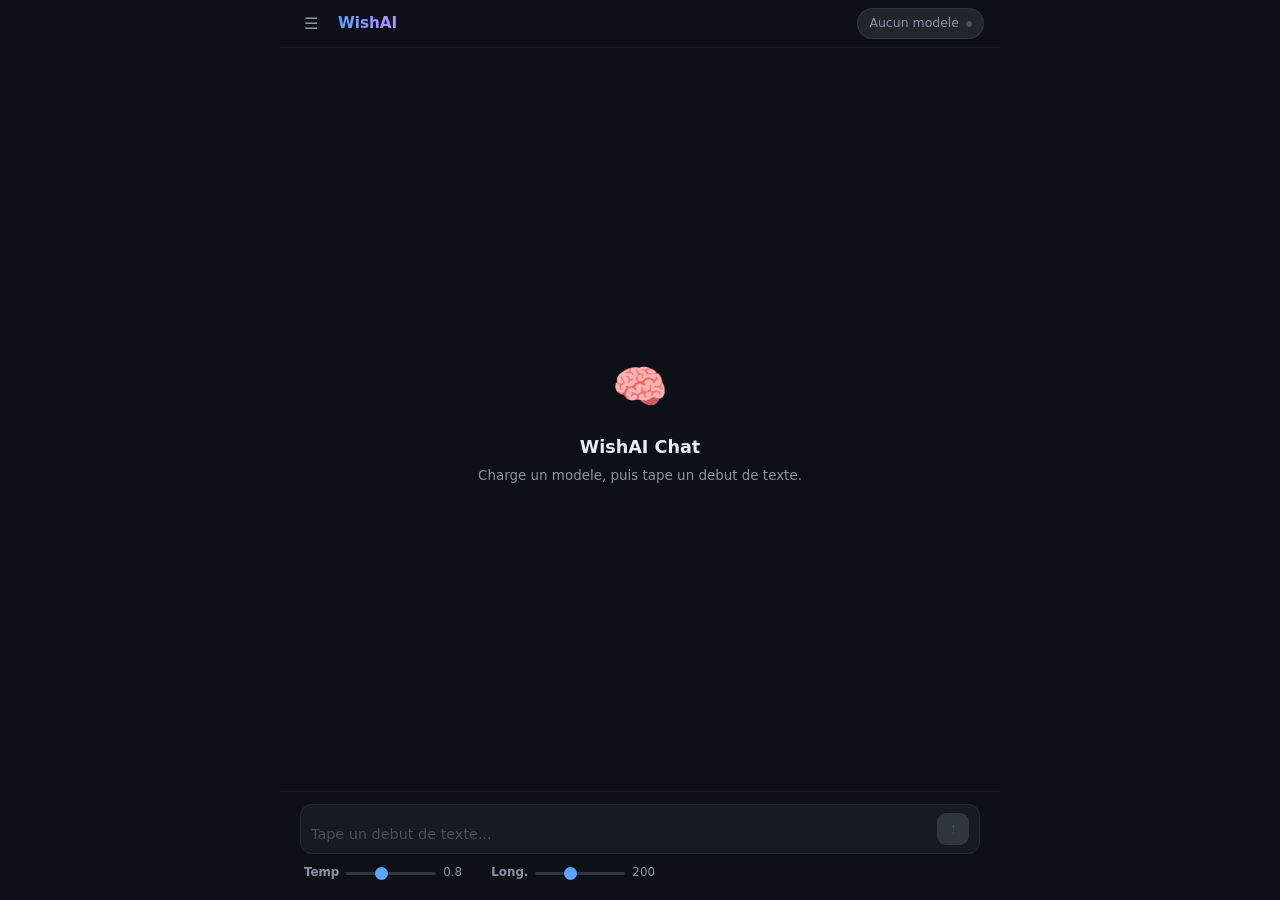
==== chatting/index.html @ bb80dd30 "v1.1 — architecture moderne (RoPE+RMSNorm+SwiGLU), SSE, port dynamique, multi-modèles, CONTRIBUTING" ====
<!DOCTYPE html>
<html lang="fr">
<head>
<meta charset="UTF-8">
<meta name="viewport" content="width=device-width, initial-scale=1.0">
<title>WishAI — Chat</title>
<link rel="stylesheet" href="style.css">
</head>
<body>

<!-- PANEL CONVERSATIONS -->
<div class="conv-overlay" id="conv-overlay" onclick="closeConvPanel()"></div>
<aside class="conv-panel" id="conv-panel">
  <div class="conv-panel-head">
    <span class="conv-panel-title">Historique</span>
    <button class="icon-btn" onclick="newConv()" title="Nouvelle conversation">+</button>
  </div>
  <div class="conv-list" id="conv-list"></div>
</aside>

<!-- PANEL MODELE -->
<div class="model-overlay" id="model-overlay" onclick="closeModelPanel()"></div>
<div class="model-panel" id="model-panel">
  <select id="model-select" class="model-select"></select>
  <button class="model-load-btn" id="load-btn" onclick="loadModel()">Charger</button>
  <div class="model-status" id="model-status"></div>
</div>

<!-- APP -->
<div class="app">

  <!-- TOPBAR -->
  <header class="topbar">
    <button class="topbar-btn" onclick="toggleConvPanel()" title="Historique">&#9776;</button>
    <span class="topbar-logo">WishAI</span>
    <div class="topbar-right">
      <span class="model-chip" id="model-chip" onclick="toggleModelPanel()">
        <span id="chip-label">Aucun modele</span>
        <span class="chip-dot" id="chip-dot"></span>
      </span>
    </div>
  </header>

  <!-- MESSAGES -->
  <div class="messages" id="messages">
    <div class="welcome" id="welcome">
      <div class="welcome-icon">&#129504;</div>
      <p class="welcome-title">WishAI Chat</p>
      <p class="welcome-hint">Charge un modele, puis tape un debut de texte.</p>
    </div>
  </div>

  <!-- INPUT -->
  <div class="input-zone">
    <div class="input-box" id="input-box">
      <textarea id="input" class="input-ta"
                placeholder="Tape un debut de texte..."
                rows="1"
                onkeydown="onKey(event)"
                oninput="autoResize(this)"></textarea>
      <button class="send-btn" id="send-btn" onclick="send()" disabled>&#8593;</button>
    </div>
    <div class="settings-row">
      <label class="setting-lbl">
        <span>Temp</span>
        <input type="range" class="mini-slider" id="temp-s" min="0.1" max="2" step="0.1" value="0.8"
               oninput="document.getElementById('tv').textContent=parseFloat(this.value).toFixed(1)">
        <span id="tv">0.8</span>
      </label>
      <label class="setting-lbl">
        <span>Long.</span>
        <input type="range" class="mini-slider" id="len-s" min="20" max="500" step="10" value="200"
               oninput="document.getElementById('lv').textContent=this.value">
        <span id="lv">200</span>
      </label>
    </div>
  </div>

</div>

<script src="app.js"></script>
</body>
</html>
---- chatting/style.css ----
:root {
  --bg:     #0d1117;
  --bg1:    #161b22;
  --bg2:    #21262d;
  --bg3:    #30363d;
  --text:   #e6edf3;
  --muted:  #8b949e;
  --dim:    #484f58;
  --blue:   #58a6ff;
  --purple: #bc8cff;
  --green:  #3fb950;
  --red:    #f85149;
  --yellow: #e3b341;
  --border: rgba(255,255,255,0.07);
  --radius: 14px;
}

/* ── BASE ── */
*, *::before, *::after {
  box-sizing: border-box;
  margin: 0; padding: 0;
  user-select: none;          /* pas de sélection sur l'UI */
  -webkit-user-select: none;
}
html, body { height: 100%; overflow: hidden; }
body {
  background: var(--bg);
  color: var(--text);
  font-family: 'Segoe UI', system-ui, sans-serif;
  font-size: 14px;
  line-height: 1.5;
}

/* ── APP ── */
.app {
  display: flex;
  flex-direction: column;
  height: 100vh;
  max-width: 720px;
  margin: 0 auto;
}

/* ── TOPBAR ── */
.topbar {
  display: flex;
  align-items: center;
  gap: 12px;
  padding: 0 16px;
  height: 48px;
  border-bottom: 1px solid var(--border);
  flex-shrink: 0;
}
.topbar-btn {
  background: none;
  border: none;
  color: var(--muted);
  font-size: 1rem;
  cursor: pointer;
  padding: 6px 8px;
  border-radius: 8px;
  transition: background 0.15s, color 0.15s;
  line-height: 1;
}
.topbar-btn:hover { background: var(--bg2); color: var(--text); }

.topbar-logo {
  font-weight: 700;
  font-size: 0.95rem;
  background: linear-gradient(90deg, var(--blue), var(--purple));
  -webkit-background-clip: text;
  -webkit-text-fill-color: transparent;
}

.topbar-right { margin-left: auto; }

.model-chip {
  display: inline-flex;
  align-items: center;
  gap: 7px;
  padding: 5px 11px;
  background: var(--bg2);
  border: 1px solid var(--border);
  border-radius: 20px;
  font-size: 0.78rem;
  color: var(--muted);
  cursor: pointer;
  transition: all 0.15s;
}
.model-chip:hover { border-color: var(--dim); color: var(--text); }
.chip-dot {
  width: 6px; height: 6px;
  border-radius: 50%;
  background: var(--dim);
  flex-shrink: 0;
  transition: background 0.3s;
}
.chip-dot.ok     { background: var(--green); }
.chip-dot.load   { background: var(--yellow); animation: pulse 1s infinite; }
.chip-dot.err    { background: var(--red); }
@keyframes pulse { 0%,100% { opacity:1 } 50% { opacity:0.3 } }

/* ── MESSAGES ── */
.messages {
  flex: 1;
  overflow-y: auto;
  padding: 28px 20px;
  display: flex;
  flex-direction: column;
  gap: 14px;
  scroll-behavior: smooth;
}
.messages::-webkit-scrollbar { width: 3px; }
.messages::-webkit-scrollbar-thumb { background: var(--bg3); border-radius: 2px; }

/* Welcome */
.welcome {
  margin: auto;
  text-align: center;
  color: var(--muted);
  padding: 20px;
}
.welcome-icon  { font-size: 2.8rem; margin-bottom: 14px; }
.welcome-title { font-size: 1.1rem; font-weight: 700; color: var(--text); margin-bottom: 6px; }
.welcome-hint  { font-size: 0.84rem; color: var(--muted); }

/* Bubbles */
.row {
  display: flex;
  gap: 8px;
  align-items: flex-end;
  max-width: 100%;
}
.row.user { flex-direction: row-reverse; align-self: flex-end; }
.row.ai   { align-self: flex-start; }

.av {
  width: 28px; height: 28px;
  border-radius: 50%;
  display: flex; align-items: center; justify-content: center;
  font-size: 0.78rem;
  flex-shrink: 0;
  background: var(--bg2);
  border: 1px solid var(--border);
}

.bubble {
  padding: 10px 14px;
  border-radius: var(--radius);
  font-size: 0.88rem;
  line-height: 1.6;
  white-space: pre-wrap;
  word-break: break-word;
  max-width: 78%;
  user-select: text;           /* texte des bulles sélectionnable */
  -webkit-user-select: text;
}
.row.user .bubble {
  background: rgba(88,166,255,0.12);
  border: 1px solid rgba(88,166,255,0.2);
  border-radius: var(--radius) 4px var(--radius) var(--radius);
}
.row.ai .bubble {
  background: var(--bg1);
  border: 1px solid var(--border);
  border-radius: 4px var(--radius) var(--radius) var(--radius);
}

/* Typing */
.typing { display: flex; gap: 4px; align-items: center; padding: 6px 0; }
.typing span {
  width: 5px; height: 5px;
  border-radius: 50%;
  background: var(--muted);
  animation: blink 1.2s infinite;
}
.typing span:nth-child(2) { animation-delay: 0.2s; }
.typing span:nth-child(3) { animation-delay: 0.4s; }
@keyframes blink { 0%,80%,100% { opacity:0.2 } 40% { opacity:1 } }

/* ── INPUT ZONE ── */
.input-zone {
  padding: 12px 20px 18px;
  border-top: 1px solid var(--border);
  flex-shrink: 0;
}
.input-box {
  display: flex;
  align-items: flex-end;
  gap: 8px;
  background: var(--bg1);
  border: 1px solid var(--border);
  border-radius: 12px;
  padding: 8px 10px;
  transition: border-color 0.2s;
}
.input-box:focus-within { border-color: rgba(88,166,255,0.35); }

.input-ta {
  flex: 1;
  background: none;
  border: none;
  outline: none;
  color: var(--text);
  font-size: 0.9rem;
  line-height: 1.5;
  resize: none;
  font-family: inherit;
  max-height: 130px;
  overflow-y: auto;
  user-select: text;           /* champ de texte sélectionnable */
  -webkit-user-select: text;
}
.input-ta::placeholder { color: var(--dim); }

.send-btn {
  width: 32px; height: 32px;
  flex-shrink: 0;
  border-radius: 9px;
  background: var(--blue);
  border: none;
  color: #fff;
  font-size: 1rem;
  font-weight: 700;
  cursor: pointer;
  display: flex; align-items: center; justify-content: center;
  transition: all 0.15s;
  line-height: 1;
}
.send-btn:hover:not(:disabled) { background: var(--purple); }
.send-btn:disabled { background: var(--bg3); color: var(--dim); cursor: not-allowed; }

/* Settings row */
.settings-row {
  display: flex;
  gap: 20px;
  align-items: center;
  margin-top: 10px;
  padding: 0 4px;
}
.setting-lbl {
  display: flex;
  align-items: center;
  gap: 7px;
  font-size: 0.74rem;
  color: var(--dim);
}
.setting-lbl span:first-child { color: var(--muted); font-weight: 600; min-width: 28px; }
.setting-lbl span:last-child  { min-width: 28px; color: var(--muted); }

.mini-slider {
  -webkit-appearance: none;
  height: 3px;
  width: 90px;
  border-radius: 2px;
  background: var(--bg3);
  outline: none;
  cursor: pointer;
}
.mini-slider::-webkit-slider-thumb {
  -webkit-appearance: none;
  width: 13px; height: 13px;
  border-radius: 50%;
  background: var(--blue);
  cursor: pointer;
  transition: background 0.15s;
}
.mini-slider::-webkit-slider-thumb:hover { background: var(--purple); }

/* ── PANEL CONVERSATIONS ── */
.conv-overlay {
  display: none;
  position: fixed; inset: 0;
  background: rgba(0,0,0,0.4);
  z-index: 40;
}
.conv-overlay.open { display: block; }

.conv-panel {
  position: fixed;
  left: 0; top: 0; bottom: 0;
  width: 260px;
  background: var(--bg1);
  border-right: 1px solid var(--border);
  z-index: 50;
  display: flex; flex-direction: column;
  transform: translateX(-100%);
  transition: transform 0.22s ease;
}
.conv-panel.open { transform: translateX(0); }

.conv-panel-head {
  display: flex;
  align-items: center;
  justify-content: space-between;
  padding: 16px;
  border-bottom: 1px solid var(--border);
}
.conv-panel-title { font-weight: 600; font-size: 0.88rem; }

.icon-btn {
  background: none; border: none;
  color: var(--muted);
  font-size: 1.1rem;
  cursor: pointer;
  width: 28px; height: 28px;
  border-radius: 6px;
  display: flex; align-items: center; justify-content: center;
  transition: background 0.15s, color 0.15s;
}
.icon-btn:hover { background: var(--bg2); color: var(--text); }

.conv-list {
  flex: 1;
  overflow-y: auto;
  padding: 8px;
}
.conv-item {
  padding: 10px 12px;
  border-radius: 9px;
  cursor: pointer;
  transition: background 0.15s;
  display: flex;
  align-items: center;
  justify-content: space-between;
  gap: 8px;
}
.conv-item:hover { background: var(--bg2); }
.conv-item.active { background: rgba(88,166,255,0.1); }
.conv-item-info { flex: 1; min-width: 0; }
.conv-title {
  font-size: 0.83rem;
  font-weight: 500;
  white-space: nowrap;
  overflow: hidden;
  text-overflow: ellipsis;
  color: var(--text);
}
.conv-date { font-size: 0.7rem; color: var(--dim); margin-top: 2px; }
.conv-del {
  background: none; border: none;
  color: var(--dim);
  font-size: 0.8rem;
  cursor: pointer;
  opacity: 0;
  padding: 2px 5px;
  border-radius: 4px;
  transition: all 0.15s;
}
.conv-item:hover .conv-del { opacity: 1; }
.conv-del:hover { background: rgba(248,81,73,0.12); color: var(--red); }

.conv-empty {
  text-align: center;
  color: var(--dim);
  font-size: 0.8rem;
  padding: 24px 12px;
}

/* ── PANEL MODELE ── */
.model-overlay {
  display: none;
  position: fixed; inset: 0;
  z-index: 40;
}
.model-overlay.open { display: block; }

.model-panel {
  position: fixed;
  top: 52px; right: 16px;
  width: 240px;
  background: var(--bg1);
  border: 1px solid var(--border);
  border-radius: 12px;
  padding: 14px;
  z-index: 50;
  display: flex; flex-direction: column; gap: 10px;
  box-shadow: 0 8px 24px rgba(0,0,0,0.4);
  transform: scale(0.95) translateY(-6px);
  opacity: 0;
  pointer-events: none;
  transition: all 0.15s ease;
}
.model-panel.open {
  transform: scale(1) translateY(0);
  opacity: 1;
  pointer-events: all;
}

.model-select {
  background: var(--bg2);
  border: 1px solid var(--border);
  border-radius: 8px;
  color: var(--text);
  padding: 8px 10px;
  font-size: 0.83rem;
  outline: none;
  cursor: pointer;
  width: 100%;
}
.model-load-btn {
  padding: 8px;
  background: rgba(88,166,255,0.12);
  border: 1px solid rgba(88,166,255,0.25);
  border-radius: 8px;
  color: var(--blue);
  font-size: 0.84rem;
  font-weight: 600;
  cursor: pointer;
  transition: all 0.15s;
  width: 100%;
}
.model-load-btn:hover:not(:disabled) { background: rgba(88,166,255,0.22); }
.model-load-btn:disabled { opacity: 0.4; cursor: not-allowed; }

.model-status { font-size: 0.76rem; color: var(--muted); line-height: 1.4; min-height: 16px; }
.model-status.ok   { color: var(--green); }
.model-status.load { color: var(--yellow); }
.model-status.err  { color: var(--red); }
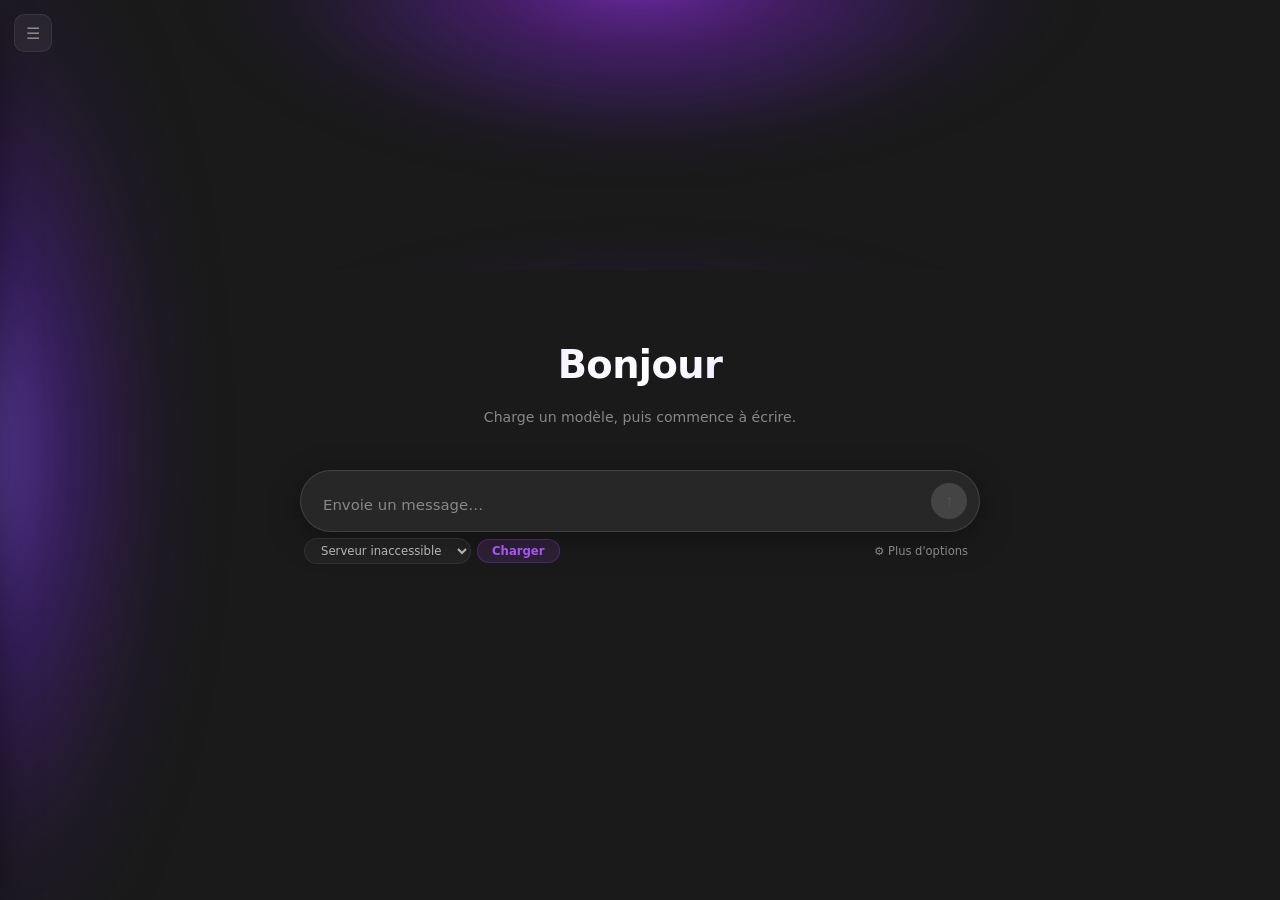
==== commit d6b5eb07: "v1.5.0 — manifest system, real HF sizes, hot-reload, checkpoints" ====
--- a/chatting/index.html
+++ b/chatting/index.html
@@ -1,78 +1,76 @@
 <!DOCTYPE html>
 <html lang="fr">
 <head>
-<meta charset="UTF-8">
-<meta name="viewport" content="width=device-width, initial-scale=1.0">
-<title>WishAI — Chat</title>
-<link rel="stylesheet" href="style.css">
+  <meta charset="UTF-8">
+  <meta name="viewport" content="width=device-width, initial-scale=1.0">
+  <title>WishAI — Chat</title>
+  <link rel="stylesheet" href="style.css">
 </head>
 <body>
+
+<!-- Fond glow bords -->
+<canvas id="bg-canvas"></canvas>
 
 <!-- PANEL CONVERSATIONS -->
 <div class="conv-overlay" id="conv-overlay" onclick="closeConvPanel()"></div>
 <aside class="conv-panel" id="conv-panel">
   <div class="conv-panel-head">
     <span class="conv-panel-title">Historique</span>
-    <button class="icon-btn" onclick="newConv()" title="Nouvelle conversation">+</button>
+    <div style="display:flex;gap:4px;align-items:center">
+      <button class="icon-btn" onclick="newConv()" title="Nouvelle conversation">+</button>
+      <button class="conv-panel-close" onclick="closeConvPanel()" title="Fermer">✕</button>
+    </div>
   </div>
   <div class="conv-list" id="conv-list"></div>
 </aside>
 
-<!-- PANEL MODELE -->
-<div class="model-overlay" id="model-overlay" onclick="closeModelPanel()"></div>
-<div class="model-panel" id="model-panel">
-  <select id="model-select" class="model-select"></select>
-  <button class="model-load-btn" id="load-btn" onclick="loadModel()">Charger</button>
-  <div class="model-status" id="model-status"></div>
-</div>
+<!-- Bouton sidebar flottant -->
+<button class="sidebar-toggle" onclick="toggleConvPanel()" title="Conversations">&#9776;</button>
 
 <!-- APP -->
-<div class="app">
+<div class="app" id="app">
 
-  <!-- TOPBAR -->
-  <header class="topbar">
-    <button class="topbar-btn" onclick="toggleConvPanel()" title="Historique">&#9776;</button>
-    <span class="topbar-logo">WishAI</span>
-    <div class="topbar-right">
-      <span class="model-chip" id="model-chip" onclick="toggleModelPanel()">
-        <span id="chip-label">Aucun modele</span>
-        <span class="chip-dot" id="chip-dot"></span>
-      </span>
+  <!-- Zone messages (cachée tant que pas de chat) -->
+  <div class="messages" id="messages"></div>
+
+  <!-- Écran d'accueil + input flottant (centré) -->
+  <div class="welcome-wrap" id="welcome-wrap">
+    <div class="welcome" id="welcome">
+      <p class="welcome-title" id="welcome-title">WishAI</p>
+      <p class="welcome-hint">Charge un modèle, puis commence à écrire.</p>
     </div>
-  </header>
-
-  <!-- MESSAGES -->
-  <div class="messages" id="messages">
-    <div class="welcome" id="welcome">
-      <div class="welcome-icon">&#129504;</div>
-      <p class="welcome-title">WishAI Chat</p>
-      <p class="welcome-hint">Charge un modele, puis tape un debut de texte.</p>
-    </div>
-  </div>
-
-  <!-- INPUT -->
-  <div class="input-zone">
-    <div class="input-box" id="input-box">
-      <textarea id="input" class="input-ta"
-                placeholder="Tape un debut de texte..."
-                rows="1"
-                onkeydown="onKey(event)"
-                oninput="autoResize(this)"></textarea>
-      <button class="send-btn" id="send-btn" onclick="send()" disabled>&#8593;</button>
-    </div>
-    <div class="settings-row">
-      <label class="setting-lbl">
-        <span>Temp</span>
-        <input type="range" class="mini-slider" id="temp-s" min="0.1" max="2" step="0.1" value="0.8"
-               oninput="document.getElementById('tv').textContent=parseFloat(this.value).toFixed(1)">
-        <span id="tv">0.8</span>
-      </label>
-      <label class="setting-lbl">
-        <span>Long.</span>
-        <input type="range" class="mini-slider" id="len-s" min="20" max="500" step="10" value="200"
-               oninput="document.getElementById('lv').textContent=this.value">
-        <span id="lv">200</span>
-      </label>
+    <!-- Input unique — bougera en bas au 1er message -->
+    <div class="input-zone" id="input-zone">
+      <div class="input-box" id="input-box">
+        <textarea id="input" class="input-ta"
+                  placeholder="Envoie un message…"
+                  rows="1"
+                  onkeydown="onKey(event)"
+                  oninput="autoResize(this)"></textarea>
+        <button class="send-btn" id="send-btn" onclick="send()" disabled>&#8593;</button>
+      </div>
+      <div class="input-footer">
+        <div class="model-inline-row">
+          <select id="model-select-inline" class="model-select-inline" onchange="onModelSelectChange()"></select>
+          <button class="load-inline-btn" id="load-inline-btn" onclick="loadModel()">Charger</button>
+          <span class="model-status" id="model-status"></span>
+        </div>
+        <button class="more-opts-btn" id="more-opts-btn" onclick="toggleMoreOpts()">⚙ Plus d'options</button>
+      </div>
+      <div class="more-opts-panel" id="more-opts-panel">
+        <label class="setting-lbl">
+          <span>Temp</span>
+          <input type="range" class="mini-slider" id="temp-s" min="0.1" max="2" step="0.1" value="0.8"
+                 oninput="document.getElementById('tv').textContent=parseFloat(this.value).toFixed(1)">
+          <span id="tv">0.8</span>
+        </label>
+        <label class="setting-lbl">
+          <span>Long.</span>
+          <input type="range" class="mini-slider" id="len-s" min="20" max="500" step="10" value="200"
+                 oninput="document.getElementById('lv').textContent=this.value">
+          <span id="lv">200</span>
+        </label>
+      </div>
     </div>
   </div>
 
--- a/chatting/style.css
+++ b/chatting/style.css
@@ -1,418 +1,450 @@
+/* ═══════════════════════════════════════════════
+   WishAI Chat  —  Design Claude / Gemini / GPT
+   ═══════════════════════════════════════════════ */
+
 :root {
-  --bg:     #0d1117;
-  --bg1:    #161b22;
-  --bg2:    #21262d;
-  --bg3:    #30363d;
-  --text:   #e6edf3;
-  --muted:  #8b949e;
-  --dim:    #484f58;
-  --blue:   #58a6ff;
-  --purple: #bc8cff;
-  --green:  #3fb950;
-  --red:    #f85149;
-  --yellow: #e3b341;
-  --border: rgba(255,255,255,0.07);
-  --radius: 14px;
-}
-
-/* ── BASE ── */
-*, *::before, *::after {
-  box-sizing: border-box;
-  margin: 0; padding: 0;
-  user-select: none;          /* pas de sélection sur l'UI */
-  -webkit-user-select: none;
-}
-html, body { height: 100%; overflow: hidden; }
+  --bg:       #1a1a1a;
+  --bg1:      #2a2a2a;
+  --bg2:      #333;
+  --bg3:      #444;
+  --text:     #ececec;
+  --text2:    #b4b4b4;
+  --muted:    #888;
+  --dim:      #555;
+  --accent:   #a855f7;
+  --accent2:  #9333ea;
+  --blue:     #6ba3ff;
+  --green:    #4ade80;
+  --red:      #f87171;
+  --yellow:   #fbbf24;
+  --border:   rgba(255,255,255,0.07);
+  --border2:  rgba(255,255,255,0.12);
+  --radius:   20px;
+  --topbar-h: 52px;
+  --input-w:  680px;
+}
+
+*,*::before,*::after { box-sizing:border-box; margin:0; padding:0;
+  user-select:none; -webkit-user-select:none; }
+html,body { height:100%; overflow:hidden; }
 body {
   background: var(--bg);
   color: var(--text);
-  font-family: 'Segoe UI', system-ui, sans-serif;
-  font-size: 14px;
-  line-height: 1.5;
-}
-
-/* ── APP ── */
-.app {
-  display: flex;
-  flex-direction: column;
-  height: 100vh;
-  max-width: 720px;
-  margin: 0 auto;
-}
-
-/* ── TOPBAR ── */
-.topbar {
-  display: flex;
-  align-items: center;
-  gap: 12px;
-  padding: 0 16px;
-  height: 48px;
-  border-bottom: 1px solid var(--border);
-  flex-shrink: 0;
-}
-.topbar-btn {
-  background: none;
-  border: none;
+  font-family: 'Segoe UI', system-ui, -apple-system, sans-serif;
+  font-size: 15px; line-height: 1.6;
+}
+
+/* ── FOND 3D ─────────────────────────────────── */
+#bg-canvas {
+  position: fixed; inset: 0;
+  z-index: 0; pointer-events: none;
+  opacity: 1;
+  transition: opacity 0.8s ease;
+}
+#bg-canvas.fade-out { opacity: 0.15; }
+
+/* ── BOUTON SIDEBAR FLOTTANT ─────────────────── */
+.sidebar-toggle {
+  position: fixed;
+  top: 14px; left: 14px;
+  z-index: 60;
+  background: rgba(255,255,255,.06);
+  border: 1px solid var(--border);
+  border-radius: 10px;
   color: var(--muted);
   font-size: 1rem;
+  width: 38px; height: 38px;
   cursor: pointer;
-  padding: 6px 8px;
-  border-radius: 8px;
-  transition: background 0.15s, color 0.15s;
-  line-height: 1;
-}
-.topbar-btn:hover { background: var(--bg2); color: var(--text); }
-
+  display: flex; align-items: center; justify-content: center;
+  transition: background .15s, color .15s;
+  backdrop-filter: blur(8px);
+}
+.sidebar-toggle:hover { background: rgba(255,255,255,.1); color: var(--text); }
+
+/* ── APP ──────────────────────────────────────── */
+.app {
+  position: relative; z-index: 1;
+  display: flex; flex-direction: column;
+  height: 100vh;
+}
+
+/* ── TOPBAR ────────────────────────────────────── */
+.topbar {
+  display: flex; align-items: center; gap: 10px;
+  padding: 0 16px; height: var(--topbar-h);
+  border-bottom: 1px solid var(--border);
+  background: rgba(26,26,26,0.7);
+  backdrop-filter: blur(12px);
+  flex-shrink: 0; z-index: 10;
+}
+.topbar-btn {
+  background: none; border: none; color: var(--muted);
+  font-size: 1rem; cursor: pointer; padding: 7px 9px;
+  border-radius: 9px; line-height: 1;
+  transition: background .15s, color .15s;
+}
+.topbar-btn:hover { background: rgba(255,255,255,.06); color: var(--text); }
 .topbar-logo {
-  font-weight: 700;
-  font-size: 0.95rem;
-  background: linear-gradient(90deg, var(--blue), var(--purple));
-  -webkit-background-clip: text;
-  -webkit-text-fill-color: transparent;
-}
-
+  font-weight: 700; font-size: 1rem; letter-spacing: -.3px;
+  background: linear-gradient(135deg, #c084fc 0%, #818cf8 100%);
+  -webkit-background-clip: text; -webkit-text-fill-color: transparent; background-clip: text;
+}
 .topbar-right { margin-left: auto; }
-
 .model-chip {
-  display: inline-flex;
-  align-items: center;
-  gap: 7px;
-  padding: 5px 11px;
-  background: var(--bg2);
+  display: inline-flex; align-items: center; gap: 8px;
+  padding: 5px 13px;
+  background: rgba(255,255,255,.05);
+  border: 1px solid var(--border2);
+  border-radius: 24px; font-size: .8rem; color: var(--text2);
+  cursor: pointer; font-weight: 500;
+  transition: all .15s;
+}
+.model-chip:hover { border-color: rgba(255,255,255,.2); color: var(--text); }
+.chip-dot {
+  width: 7px; height: 7px; border-radius: 50%;
+  background: var(--dim); flex-shrink: 0; transition: background .3s;
+}
+.chip-dot.ok   { background: var(--green); box-shadow: 0 0 5px var(--green); }
+.chip-dot.load { background: var(--yellow); animation: pulse 1s infinite; }
+.chip-dot.err  { background: var(--red); }
+@keyframes pulse { 0%,100%{opacity:1}50%{opacity:.3} }
+
+/* ── MESSAGES ──────────────────────────────────── */
+.messages {
+  display: none;        /* caché par défaut */
+  flex: 1; overflow-y: auto;
+  padding: 28px 20px 16px;
+  flex-direction: column; gap: 6px;
+  scroll-behavior: smooth;
+}
+.app.has-chat .messages {
+  display: flex;
+}
+.messages::-webkit-scrollbar { width:4px; }
+.messages::-webkit-scrollbar-thumb { background: var(--bg3); border-radius:2px; }
+
+/* ── WELCOME WRAP ──────────────────────────────── */
+.welcome-wrap {
+  position: fixed;
+  left: 0; right: 0;
+  top: 0; bottom: 0;
+  display: flex; flex-direction: column;
+  align-items: center; justify-content: center;
+  gap: 40px; z-index: 2;
+  pointer-events: none;
+  transition: opacity .35s ease, transform .35s ease;
+}
+.welcome-wrap > * { pointer-events: all; }
+.welcome-wrap.hide {
+  opacity: 0; transform: translateY(-12px);
+  pointer-events: none;
+}
+
+/* ── WELCOME TEXT ──────────────────────────────── */
+.welcome { text-align: center; animation: fadeUp .5s ease both; }
+@keyframes fadeUp {
+  from { opacity:0; transform:translateY(16px); }
+  to   { opacity:1; transform:translateY(0); }
+}
+.welcome-title {
+  font-size: 2.4rem; font-weight: 700; letter-spacing: -.6px;
+  background: linear-gradient(135deg, #f0e8ff 0%, #ffffff 55%, #ddd6fe 100%);
+  -webkit-background-clip: text; -webkit-text-fill-color: transparent; background-clip: text;
+  margin-bottom: 10px;
+}
+.welcome-hint { font-size: .88rem; color: var(--muted); line-height: 1.7; }
+
+/* ── INPUT ZONE (flottant par défaut) ─────────── */
+.input-zone {
+  width: min(var(--input-w), calc(100% - 40px));
+  animation: fadeUp .5s .1s ease both;
+}
+
+/* Input zone déplacé en bas (has-chat) */
+.app.has-chat .input-zone {
+  padding: 10px 20px 22px;
+  width: 100%;
+  background: rgba(26,26,26,.85);
+  backdrop-filter: blur(14px);
+  border-top: 1px solid var(--border);
+  flex-shrink: 0;
+  animation: none;
+}
+
+.input-box {
+  display: flex; align-items: flex-end; gap: 10px;
+  background: rgba(255,255,255,.06);
+  border: 1px solid var(--border2);
+  border-radius: 32px;
+  padding: 12px 12px 12px 22px;
+  max-width: var(--input-w);
+  margin: 0 auto;
+  transition: border-color .2s, box-shadow .2s;
+  box-shadow: 0 8px 32px rgba(0,0,0,.35);
+}
+.input-box:focus-within {
+  border-color: rgba(168,85,247,.45);
+  box-shadow: 0 8px 32px rgba(0,0,0,.35), 0 0 0 3px rgba(168,85,247,.1);
+}
+.input-ta {
+  flex:1; background:none; border:none; outline:none;
+  color:var(--text); font-size:.93rem; line-height:1.55;
+  resize:none; font-family:inherit; max-height:160px; overflow-y:auto;
+  user-select:text; -webkit-user-select:text; padding:2px 0;
+}
+.input-ta::placeholder { color:var(--muted); }
+.send-btn {
+  width:36px; height:36px; min-width:36px;
+  border-radius:50%; background:var(--accent); border:none; color:#fff;
+  font-size:1rem; font-weight:700; cursor:pointer;
+  display:flex; align-items:center; justify-content:center;
+  transition:all .15s; box-shadow:0 0 14px rgba(168,85,247,.35);
+}
+.send-btn:hover:not(:disabled) {
+  background: var(--accent2); transform:scale(1.08);
+  box-shadow: 0 0 20px rgba(168,85,247,.6);
+}
+.send-btn:disabled { background:var(--bg3); color:var(--dim); cursor:not-allowed; box-shadow:none; }
+
+/* ── INPUT FOOTER (modèle + plus d'options) ───────────── */
+.input-footer {
+  display: flex; align-items: center; justify-content: space-between;
+  padding: 6px 4px 2px;
+  max-width: var(--input-w); margin: 0 auto;
+}
+.model-inline-row {
+  display: flex; align-items: center; gap: 6px;
+  flex: 1; min-width: 0;
+}
+.model-select-inline {
+  background: rgba(255,255,255,.04);
   border: 1px solid var(--border);
   border-radius: 20px;
-  font-size: 0.78rem;
-  color: var(--muted);
-  cursor: pointer;
-  transition: all 0.15s;
-}
-.model-chip:hover { border-color: var(--dim); color: var(--text); }
-.chip-dot {
-  width: 6px; height: 6px;
-  border-radius: 50%;
-  background: var(--dim);
+  color: var(--text2);
+  padding: 4px 12px;
+  font-size: .73rem; outline: none; cursor: pointer;
+  font-family: inherit;
+  max-width: 200px;
+  transition: border-color .15s;
+}
+.model-select-inline:hover { border-color: var(--border2); }
+.model-select-inline option { background: #111; }
+.load-inline-btn {
+  padding: 4px 14px;
+  background: rgba(168,85,247,.12);
+  border: 1px solid rgba(168,85,247,.25);
+  border-radius: 20px;
+  color: var(--accent);
+  font-size: .73rem; font-weight: 600;
+  cursor: pointer; font-family: inherit;
   flex-shrink: 0;
-  transition: background 0.3s;
-}
-.chip-dot.ok     { background: var(--green); }
-.chip-dot.load   { background: var(--yellow); animation: pulse 1s infinite; }
-.chip-dot.err    { background: var(--red); }
-@keyframes pulse { 0%,100% { opacity:1 } 50% { opacity:0.3 } }
-
-/* ── MESSAGES ── */
-.messages {
-  flex: 1;
-  overflow-y: auto;
-  padding: 28px 20px;
-  display: flex;
-  flex-direction: column;
-  gap: 14px;
-  scroll-behavior: smooth;
-}
-.messages::-webkit-scrollbar { width: 3px; }
-.messages::-webkit-scrollbar-thumb { background: var(--bg3); border-radius: 2px; }
-
-/* Welcome */
-.welcome {
-  margin: auto;
-  text-align: center;
-  color: var(--muted);
-  padding: 20px;
-}
-.welcome-icon  { font-size: 2.8rem; margin-bottom: 14px; }
-.welcome-title { font-size: 1.1rem; font-weight: 700; color: var(--text); margin-bottom: 6px; }
-.welcome-hint  { font-size: 0.84rem; color: var(--muted); }
-
-/* Bubbles */
-.row {
-  display: flex;
-  gap: 8px;
-  align-items: flex-end;
-  max-width: 100%;
-}
-.row.user { flex-direction: row-reverse; align-self: flex-end; }
-.row.ai   { align-self: flex-start; }
-
-.av {
-  width: 28px; height: 28px;
-  border-radius: 50%;
-  display: flex; align-items: center; justify-content: center;
-  font-size: 0.78rem;
-  flex-shrink: 0;
-  background: var(--bg2);
-  border: 1px solid var(--border);
-}
-
-.bubble {
-  padding: 10px 14px;
-  border-radius: var(--radius);
-  font-size: 0.88rem;
-  line-height: 1.6;
-  white-space: pre-wrap;
-  word-break: break-word;
-  max-width: 78%;
-  user-select: text;           /* texte des bulles sélectionnable */
-  -webkit-user-select: text;
-}
-.row.user .bubble {
-  background: rgba(88,166,255,0.12);
-  border: 1px solid rgba(88,166,255,0.2);
-  border-radius: var(--radius) 4px var(--radius) var(--radius);
-}
-.row.ai .bubble {
-  background: var(--bg1);
-  border: 1px solid var(--border);
-  border-radius: 4px var(--radius) var(--radius) var(--radius);
-}
-
-/* Typing */
-.typing { display: flex; gap: 4px; align-items: center; padding: 6px 0; }
-.typing span {
-  width: 5px; height: 5px;
-  border-radius: 50%;
-  background: var(--muted);
-  animation: blink 1.2s infinite;
-}
-.typing span:nth-child(2) { animation-delay: 0.2s; }
-.typing span:nth-child(3) { animation-delay: 0.4s; }
-@keyframes blink { 0%,80%,100% { opacity:0.2 } 40% { opacity:1 } }
-
-/* ── INPUT ZONE ── */
-.input-zone {
-  padding: 12px 20px 18px;
-  border-top: 1px solid var(--border);
-  flex-shrink: 0;
-}
-.input-box {
-  display: flex;
-  align-items: flex-end;
-  gap: 8px;
-  background: var(--bg1);
-  border: 1px solid var(--border);
-  border-radius: 12px;
-  padding: 8px 10px;
-  transition: border-color 0.2s;
-}
-.input-box:focus-within { border-color: rgba(88,166,255,0.35); }
-
-.input-ta {
-  flex: 1;
-  background: none;
-  border: none;
-  outline: none;
-  color: var(--text);
-  font-size: 0.9rem;
-  line-height: 1.5;
-  resize: none;
-  font-family: inherit;
-  max-height: 130px;
-  overflow-y: auto;
-  user-select: text;           /* champ de texte sélectionnable */
-  -webkit-user-select: text;
-}
-.input-ta::placeholder { color: var(--dim); }
-
-.send-btn {
-  width: 32px; height: 32px;
-  flex-shrink: 0;
-  border-radius: 9px;
-  background: var(--blue);
-  border: none;
-  color: #fff;
-  font-size: 1rem;
-  font-weight: 700;
-  cursor: pointer;
-  display: flex; align-items: center; justify-content: center;
-  transition: all 0.15s;
-  line-height: 1;
-}
-.send-btn:hover:not(:disabled) { background: var(--purple); }
-.send-btn:disabled { background: var(--bg3); color: var(--dim); cursor: not-allowed; }
-
-/* Settings row */
-.settings-row {
-  display: flex;
-  gap: 20px;
-  align-items: center;
-  margin-top: 10px;
-  padding: 0 4px;
-}
-.setting-lbl {
-  display: flex;
-  align-items: center;
-  gap: 7px;
-  font-size: 0.74rem;
-  color: var(--dim);
-}
-.setting-lbl span:first-child { color: var(--muted); font-weight: 600; min-width: 28px; }
-.setting-lbl span:last-child  { min-width: 28px; color: var(--muted); }
-
-.mini-slider {
-  -webkit-appearance: none;
-  height: 3px;
-  width: 90px;
-  border-radius: 2px;
-  background: var(--bg3);
-  outline: none;
-  cursor: pointer;
-}
-.mini-slider::-webkit-slider-thumb {
-  -webkit-appearance: none;
-  width: 13px; height: 13px;
-  border-radius: 50%;
-  background: var(--blue);
-  cursor: pointer;
-  transition: background 0.15s;
-}
-.mini-slider::-webkit-slider-thumb:hover { background: var(--purple); }
-
-/* ── PANEL CONVERSATIONS ── */
-.conv-overlay {
-  display: none;
-  position: fixed; inset: 0;
-  background: rgba(0,0,0,0.4);
-  z-index: 40;
-}
-.conv-overlay.open { display: block; }
-
-.conv-panel {
-  position: fixed;
-  left: 0; top: 0; bottom: 0;
-  width: 260px;
-  background: var(--bg1);
-  border-right: 1px solid var(--border);
-  z-index: 50;
-  display: flex; flex-direction: column;
-  transform: translateX(-100%);
-  transition: transform 0.22s ease;
-}
-.conv-panel.open { transform: translateX(0); }
-
-.conv-panel-head {
-  display: flex;
-  align-items: center;
-  justify-content: space-between;
-  padding: 16px;
-  border-bottom: 1px solid var(--border);
-}
-.conv-panel-title { font-weight: 600; font-size: 0.88rem; }
-
-.icon-btn {
-  background: none; border: none;
-  color: var(--muted);
-  font-size: 1.1rem;
-  cursor: pointer;
-  width: 28px; height: 28px;
-  border-radius: 6px;
-  display: flex; align-items: center; justify-content: center;
-  transition: background 0.15s, color 0.15s;
-}
-.icon-btn:hover { background: var(--bg2); color: var(--text); }
-
-.conv-list {
-  flex: 1;
-  overflow-y: auto;
-  padding: 8px;
-}
-.conv-item {
-  padding: 10px 12px;
-  border-radius: 9px;
-  cursor: pointer;
-  transition: background 0.15s;
-  display: flex;
-  align-items: center;
-  justify-content: space-between;
-  gap: 8px;
-}
-.conv-item:hover { background: var(--bg2); }
-.conv-item.active { background: rgba(88,166,255,0.1); }
-.conv-item-info { flex: 1; min-width: 0; }
-.conv-title {
-  font-size: 0.83rem;
-  font-weight: 500;
-  white-space: nowrap;
-  overflow: hidden;
-  text-overflow: ellipsis;
-  color: var(--text);
-}
-.conv-date { font-size: 0.7rem; color: var(--dim); margin-top: 2px; }
-.conv-del {
-  background: none; border: none;
-  color: var(--dim);
-  font-size: 0.8rem;
-  cursor: pointer;
-  opacity: 0;
-  padding: 2px 5px;
-  border-radius: 4px;
-  transition: all 0.15s;
-}
-.conv-item:hover .conv-del { opacity: 1; }
-.conv-del:hover { background: rgba(248,81,73,0.12); color: var(--red); }
-
-.conv-empty {
-  text-align: center;
-  color: var(--dim);
-  font-size: 0.8rem;
-  padding: 24px 12px;
-}
-
-/* ── PANEL MODELE ── */
-.model-overlay {
-  display: none;
-  position: fixed; inset: 0;
-  z-index: 40;
-}
-.model-overlay.open { display: block; }
-
-.model-panel {
-  position: fixed;
-  top: 52px; right: 16px;
-  width: 240px;
-  background: var(--bg1);
-  border: 1px solid var(--border);
-  border-radius: 12px;
-  padding: 14px;
-  z-index: 50;
-  display: flex; flex-direction: column; gap: 10px;
-  box-shadow: 0 8px 24px rgba(0,0,0,0.4);
-  transform: scale(0.95) translateY(-6px);
-  opacity: 0;
-  pointer-events: none;
-  transition: all 0.15s ease;
-}
-.model-panel.open {
-  transform: scale(1) translateY(0);
+  transition: all .15s;
+}
+.load-inline-btn:hover:not(:disabled) { background: rgba(168,85,247,.22); }
+.load-inline-btn:disabled { opacity: .5; cursor: default; }
+.load-inline-btn.cached {
+  background: rgba(74,222,128,.08);
+  border-color: rgba(74,222,128,.25);
+  color: var(--green);
   opacity: 1;
-  pointer-events: all;
-}
-
-.model-select {
-  background: var(--bg2);
-  border: 1px solid var(--border);
-  border-radius: 8px;
-  color: var(--text);
-  padding: 8px 10px;
-  font-size: 0.83rem;
-  outline: none;
-  cursor: pointer;
-  width: 100%;
-}
-.model-load-btn {
-  padding: 8px;
-  background: rgba(88,166,255,0.12);
-  border: 1px solid rgba(88,166,255,0.25);
-  border-radius: 8px;
-  color: var(--blue);
-  font-size: 0.84rem;
-  font-weight: 600;
-  cursor: pointer;
-  transition: all 0.15s;
-  width: 100%;
-}
-.model-load-btn:hover:not(:disabled) { background: rgba(88,166,255,0.22); }
-.model-load-btn:disabled { opacity: 0.4; cursor: not-allowed; }
-
-.model-status { font-size: 0.76rem; color: var(--muted); line-height: 1.4; min-height: 16px; }
+}
+.model-status {
+  font-size: .7rem; line-height: 1.4;
+  white-space: nowrap; overflow: hidden; text-overflow: ellipsis;
+  max-width: 160px;
+}
 .model-status.ok   { color: var(--green); }
 .model-status.load { color: var(--yellow); }
 .model-status.err  { color: var(--red); }
+
+.more-opts-btn {
+  background: none; border: none;
+  color: var(--muted); font-size: .72rem;
+  cursor: pointer; padding: 4px 8px;
+  border-radius: 8px; flex-shrink: 0;
+  font-family: inherit; transition: all .15s;
+}
+.more-opts-btn:hover { background: rgba(255,255,255,.05); color: var(--text2); }
+
+/* ── PANNEAU PLUS D'OPTIONS ───────────────────────────── */
+.more-opts-panel {
+  display: flex; gap: 24px; align-items: center;
+  max-width: var(--input-w); margin: 0 auto;
+  max-height: 0; overflow: hidden;
+  opacity: 0; padding: 0 4px;
+  transition: max-height .32s cubic-bezier(.4,0,.2,1),
+              opacity .24s ease,
+              padding .32s ease;
+}
+.more-opts-panel.open {
+  max-height: 60px;
+  opacity: 1;
+  padding: 8px 4px 4px;
+}
+
+.setting-lbl { display:flex; align-items:center; gap:8px; font-size:.73rem; color:var(--muted); }
+.setting-lbl span:first-child { color:var(--text2); font-weight:600; min-width:28px; }
+.setting-lbl span:last-child  { min-width:28px; color:var(--text2); font-variant-numeric:tabular-nums; }
+.mini-slider {
+  -webkit-appearance:none; height:3px; width:96px;
+  border-radius:2px; background:var(--bg3); outline:none; cursor:pointer;
+}
+.mini-slider::-webkit-slider-thumb {
+  -webkit-appearance:none; width:14px; height:14px;
+  border-radius:50%; background:var(--accent); cursor:pointer; transition:all .15s;
+}
+.mini-slider::-webkit-slider-thumb:hover { background:var(--accent2); transform:scale(1.15); }
+
+/* ── BULLES ────────────────────────────────────── */
+.row {
+  display: flex; gap: 12px; align-items: flex-start;
+  max-width: var(--input-w); width: 100%; margin: 0 auto; padding: 3px 0;
+  animation: bubbleIn .22s ease both;
+}
+@keyframes bubbleIn {
+  from { opacity: 0; transform: translateY(8px); }
+  to   { opacity: 1; transform: translateY(0); }
+}
+.row.user { flex-direction: row-reverse; align-self: flex-end; }
+.row.ai   { align-self: flex-start; }
+.av {
+  width: 30px; height: 30px; min-width: 30px; border-radius: 50%;
+  display: flex; align-items: center; justify-content: center;
+  font-size: .75rem; font-weight: 700; flex-shrink: 0; margin-top: 4px;
+}
+.row.user .av { background: linear-gradient(135deg,#818cf8,#a855f7); color: #fff; }
+.row.ai   .av { background: linear-gradient(135deg,#a855f7,#7c3aed); color: #fff; }
+
+/* Wrapper bulle + méta */
+.bubble-wrap {
+  display: flex; flex-direction: column; gap: 2px;
+  max-width: calc(100% - 50px);
+}
+.bubble {
+  padding: 12px 18px; border-radius: 22px;
+  font-size: .9rem; line-height: 1.65;
+  white-space: pre-wrap; word-break: break-word;
+  user-select: text; -webkit-user-select: text;
+}
+.row.user .bubble {
+  background: rgba(168,85,247,.15);
+  border: 1px solid rgba(168,85,247,.22);
+  border-radius: 22px 6px 22px 22px; color: #ede9fe;
+}
+.row.ai .bubble {
+  background: rgba(255,255,255,.05);
+  border: 1px solid var(--border);
+  border-radius: 6px 22px 22px 22px; color: var(--text);
+}
+
+/* ── MÉTA BULLE (copier / temps / tokens / régénérer) ── */
+.bubble-meta {
+  display: flex; align-items: center; gap: 3px;
+  padding: 1px 6px; min-height: 22px;
+  opacity: 0; transition: opacity .18s;
+}
+.row:hover .bubble-meta { opacity: 1; }
+.meta-btn {
+  background: none; border: none; color: var(--dim);
+  font-size: .7rem; cursor: pointer; padding: 2px 8px;
+  border-radius: 7px; transition: all .14s; font-family: inherit;
+}
+.meta-btn:hover { background: rgba(255,255,255,.07); color: var(--text2); }
+.meta-regen { margin-left: 4px; }
+.meta-sep { color: var(--bg3); font-size: .6rem; padding: 0 1px; }
+.meta-info { font-size: .68rem; color: var(--dim); font-variant-numeric: tabular-nums; }
+
+/* ── TYPING INDICATOR ─────────────────────────────────── */
+.typing { display: flex; gap: 5px; align-items: center; padding: 8px 4px; }
+.typing span {
+  width: 6px; height: 6px; border-radius: 50%;
+  background: var(--accent); opacity: .5;
+  animation: blink 1.2s ease-in-out infinite;
+}
+.typing span:nth-child(2) { animation-delay: .2s; }
+.typing span:nth-child(3) { animation-delay: .4s; }
+@keyframes blink { 0%,100%{opacity:.2;transform:scale(.8)} 50%{opacity:1;transform:scale(1.1)} }
+
+/* ── SIDEBAR CONVERSATIONS ─────────────────────── */
+.conv-overlay {
+  display: none; position: fixed; inset: 0;
+  background: rgba(0,0,0,.35); z-index: 40;
+  backdrop-filter: blur(3px);
+}
+.conv-overlay.open { display: block; }
+
+.conv-panel {
+  position: fixed;
+  left: 10px; top: 10px; bottom: 10px;
+  width: 270px;
+  background: rgba(14,14,18,0.96);
+  border: 1px solid var(--border);
+  border-radius: 18px;
+  z-index: 50;
+  display: flex; flex-direction: column;
+  transform: translateX(calc(-100% - 20px));
+  transition: transform .26s cubic-bezier(.4,0,.2,1);
+  box-shadow: 0 12px 48px rgba(0,0,0,.6), 0 0 0 1px rgba(255,255,255,.03);
+  backdrop-filter: blur(20px);
+  overflow: hidden;
+}
+.conv-panel.open { transform: translateX(0); }
+
+.conv-panel-head {
+  display: flex; align-items: center; justify-content: space-between;
+  padding: 16px 14px 12px;
+  border-bottom: 1px solid var(--border);
+  flex-shrink: 0;
+}
+.conv-panel-title {
+  font-weight: 700; font-size: .78rem; color: var(--muted);
+  text-transform: uppercase; letter-spacing: .8px;
+}
+.icon-btn {
+  background: none; border: none; color: var(--muted); font-size: 1rem;
+  cursor: pointer; width: 28px; height: 28px; border-radius: 8px;
+  display: flex; align-items: center; justify-content: center; transition: all .15s;
+}
+.icon-btn:hover { background: rgba(255,255,255,.07); color: var(--text); }
+
+.conv-panel-close {
+  background: none; border: none; color: var(--dim); font-size: .85rem;
+  cursor: pointer; width: 28px; height: 28px; border-radius: 8px;
+  display: flex; align-items: center; justify-content: center; transition: all .15s;
+  margin-right: 2px;
+}
+.conv-panel-close:hover { background: rgba(255,255,255,.07); color: var(--text); }
+
+.conv-list { flex: 1; overflow-y: auto; padding: 10px 8px; }
+.conv-list::-webkit-scrollbar { width: 3px; }
+.conv-list::-webkit-scrollbar-thumb { background: var(--bg3); border-radius: 2px; }
+
+.conv-item {
+  padding: 10px 12px; border-radius: 12px; cursor: pointer;
+  display: flex; align-items: center; justify-content: space-between; gap: 8px;
+  transition: background .12s; margin-bottom: 3px;
+}
+.conv-item:hover { background: rgba(255,255,255,.05); }
+.conv-item.active {
+  background: rgba(168,85,247,.1);
+  border: 1px solid rgba(168,85,247,.18);
+}
+.conv-item-info { flex: 1; min-width: 0; }
+.conv-title {
+  font-size: .84rem; font-weight: 500;
+  white-space: nowrap; overflow: hidden; text-overflow: ellipsis;
+  color: var(--text);
+}
+.conv-date { font-size: .68rem; color: var(--muted); margin-top: 2px; }
+.conv-del {
+  background: none; border: none; color: var(--dim); font-size: .72rem;
+  cursor: pointer; opacity: 0; padding: 3px 7px; border-radius: 7px; transition: all .15s;
+  flex-shrink: 0;
+}
+.conv-item:hover .conv-del { opacity: 1; }
+.conv-del:hover { background: rgba(248,113,113,.12); color: var(--red); }
+.conv-empty {
+  text-align: center; color: var(--dim); font-size: .78rem;
+  padding: 36px 16px; line-height: 1.7;
+}
+
